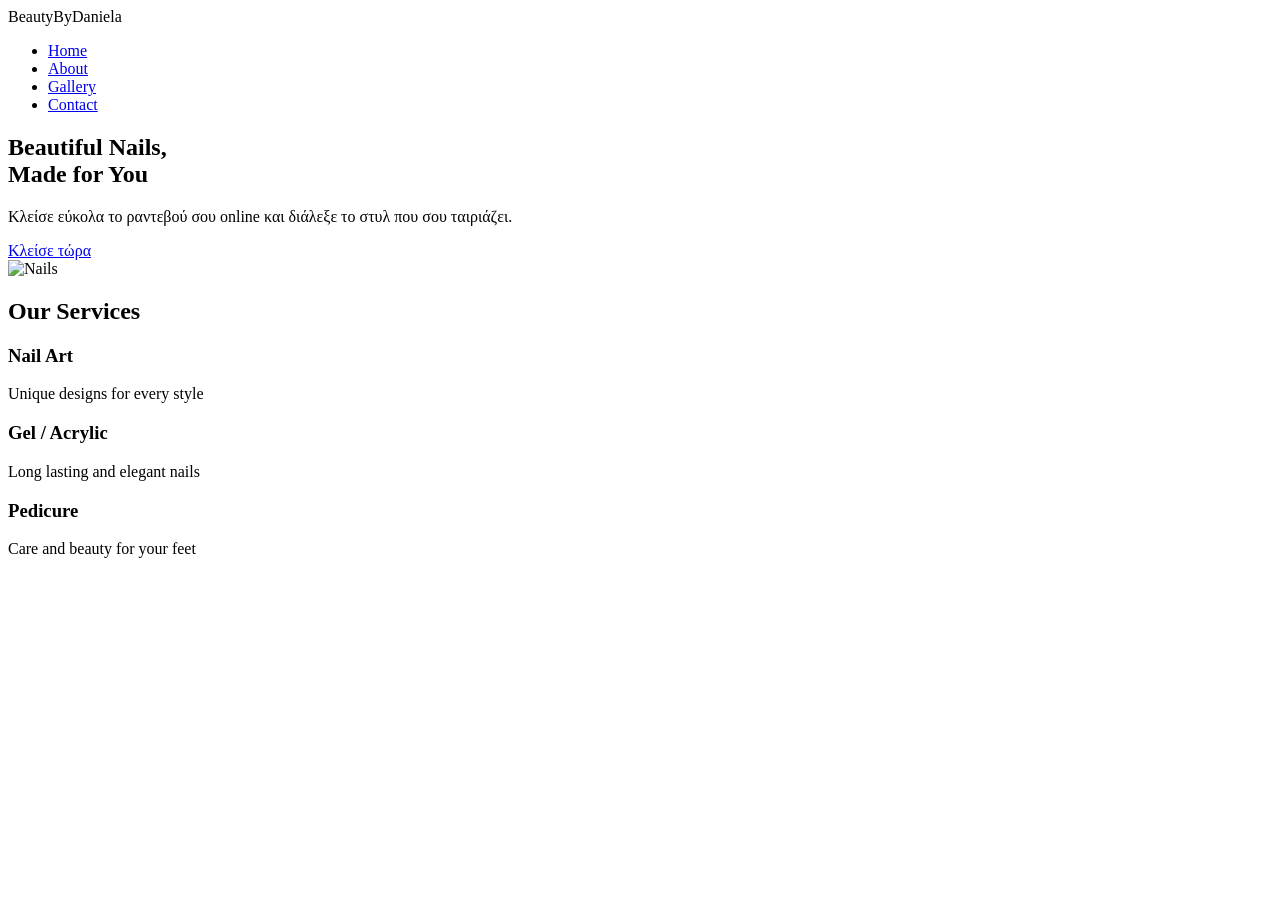
==== index.html @ ed45f588 "Create home page HTML structure" ====
<!DOCTYPE html>
<html lang="en">
<head>
    <meta charset="UTF-8">
    <meta name="viewport" content="width=device-width, initial-scale=1.0">
    <title>Beauty By Daniela</title>
    <link rel="stylesheet" href="css/style.css">
</head>

<body>

    <!-- Navbar -->
    <header class="navbar">
        <div class="logo">BeautyByDaniela</div>

        <nav>
            <ul>
                <li><a href="index.html">Home</a></li>
                <li><a href="about.html">About</a></li>
                <li><a href="gallery.html">Gallery</a></li>
                <li><a href="contact.html">Contact</a></li>
            </ul>
        </nav>
    </header>


    <!-- Main Card Container -->
    <main class="main-container">

        <!-- 💅 Hero Section -->
        <section class="hero">

            <div class="hero-text">
                <h1>Beautiful Nails,<br>Made for You</h1>

                <p>
                    Κλείσε εύκολα το ραντεβού σου online και
                    διάλεξε το στυλ που σου ταιριάζει.
                </p>

                <a href="booking.html" class="btn-primary">
                    Κλείσε τώρα
                </a>
            </div>

            <div class="hero-image">
                <!-- θα μπει εικόνα -->
                <img src="images/home/hero.png" alt="Nails">
            </div>

        </section>


        <!-- 💅 Services Preview -->
        <section class="services">

            <h2>Our Services</h2>

            <div class="services-grid">

                <div class="service-card">
                    <h3>Nail Art</h3>
                    <p>Unique designs for every style</p>
                </div>

                <div class="service-card">
                    <h3>Gel / Acrylic</h3>
                    <p>Long lasting and elegant nails</p>
                </div>

                <div class="service-card">
                    <h3>Pedicure</h3>
                    <p>Care and beauty for your feet</p>
                </div>

            </div>

        </section>

    </main>

</body>
</html>
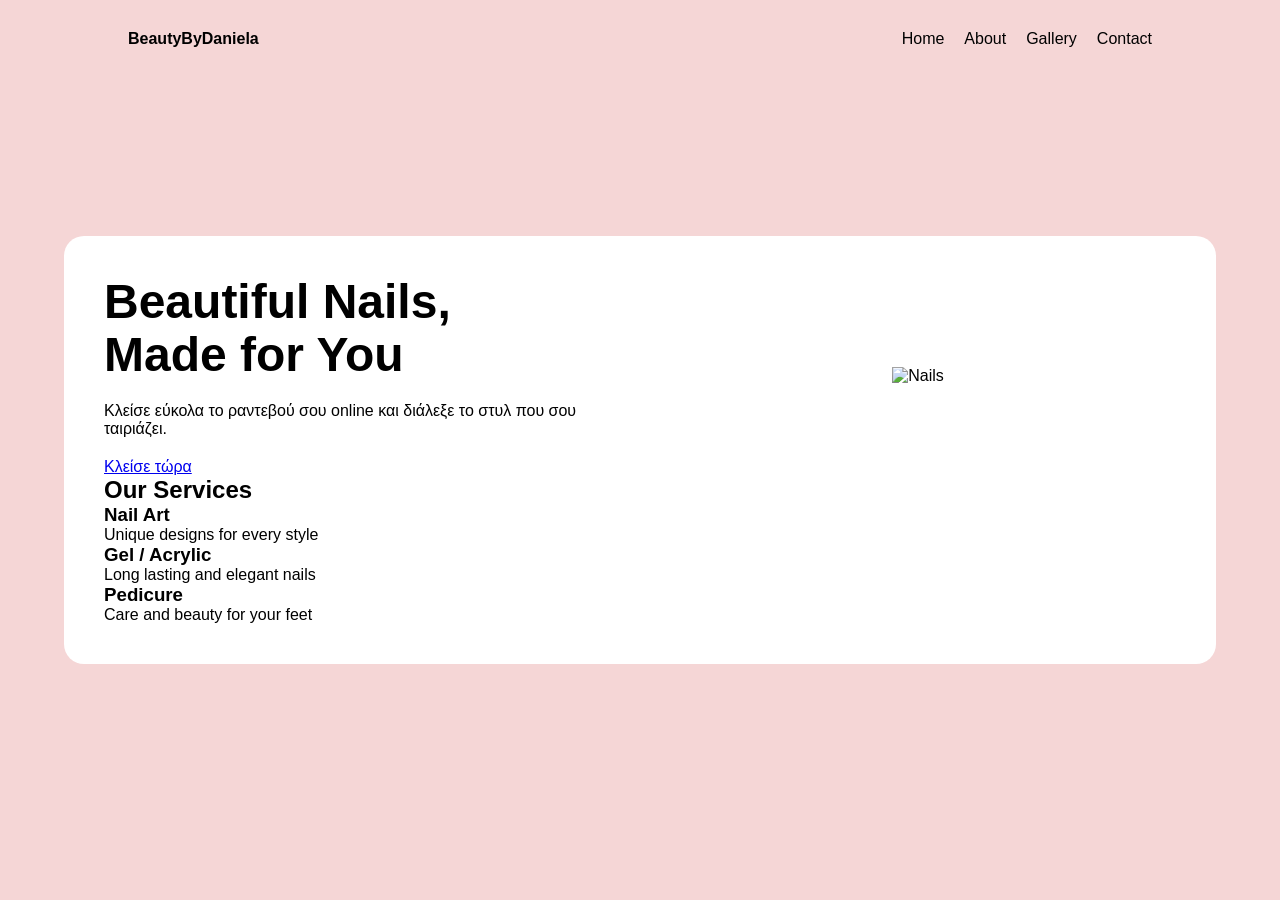
==== commit 14de46c0: "Add hero section layout" ====
--- a/index.html
+++ b/index.html
@@ -27,7 +27,7 @@
     <!-- Main Card Container -->
     <main class="main-container">
 
-        <!-- 💅 Hero Section -->
+        <!-- Hero Section -->
         <section class="hero">
 
             <div class="hero-text">
@@ -51,7 +51,7 @@
         </section>
 
 
-        <!-- 💅 Services Preview -->
+        <!-- Services Preview -->
         <section class="services">
 
             <h2>Our Services</h2>
--- a/css/style.css
+++ b/css/style.css
@@ -0,0 +1,91 @@
+/* Reset */
+* {
+    margin: 0;
+    padding: 0;
+    box-sizing: border-box;
+}
+
+/* Body */
+body {
+    font-family: Arial, sans-serif;
+    background: #f5d6d6;
+    display: flex;
+    justify-content: center;
+    align-items: center;
+    min-height: 100vh;
+}
+
+/* Main white card */
+.main-container {
+    background: white;
+    width: 90%;
+    max-width: 1200px;
+    padding: 40px;
+    border-radius: 20px;
+}
+
+/* Navbar */
+.navbar {
+    position: absolute;
+    top: 30px;
+    width: 80%;
+    max-width: 1200px;
+
+    display: flex;
+    justify-content: space-between;
+    align-items: center;
+}
+
+/* Logo */
+.logo {
+    font-weight: bold;
+}
+
+/* Nav list */
+.navbar ul {
+    list-style: none;
+    display: flex;
+    gap: 20px;
+}
+
+/* Links */
+.navbar a {
+    text-decoration: none;
+    color: black;
+}
+
+/* Hero section */
+.hero {
+    display: flex;
+    justify-content: space-between;
+    align-items: center;
+    gap: 40px;
+}
+
+/* Hero text */
+.hero-text {
+    flex: 1;
+}
+
+.hero-text h1 {
+    font-size: 3rem;
+    line-height: 1.1;
+    margin-bottom: 20px;
+}
+
+.hero-text p {
+    margin-bottom: 20px;
+    max-width: 500px;
+}
+
+/* Hero image */
+.hero-image {
+    flex: 1;
+    display: flex;
+    justify-content: center;
+}
+
+.hero-image img {
+    max-width: 100%;
+    height: auto;
+}
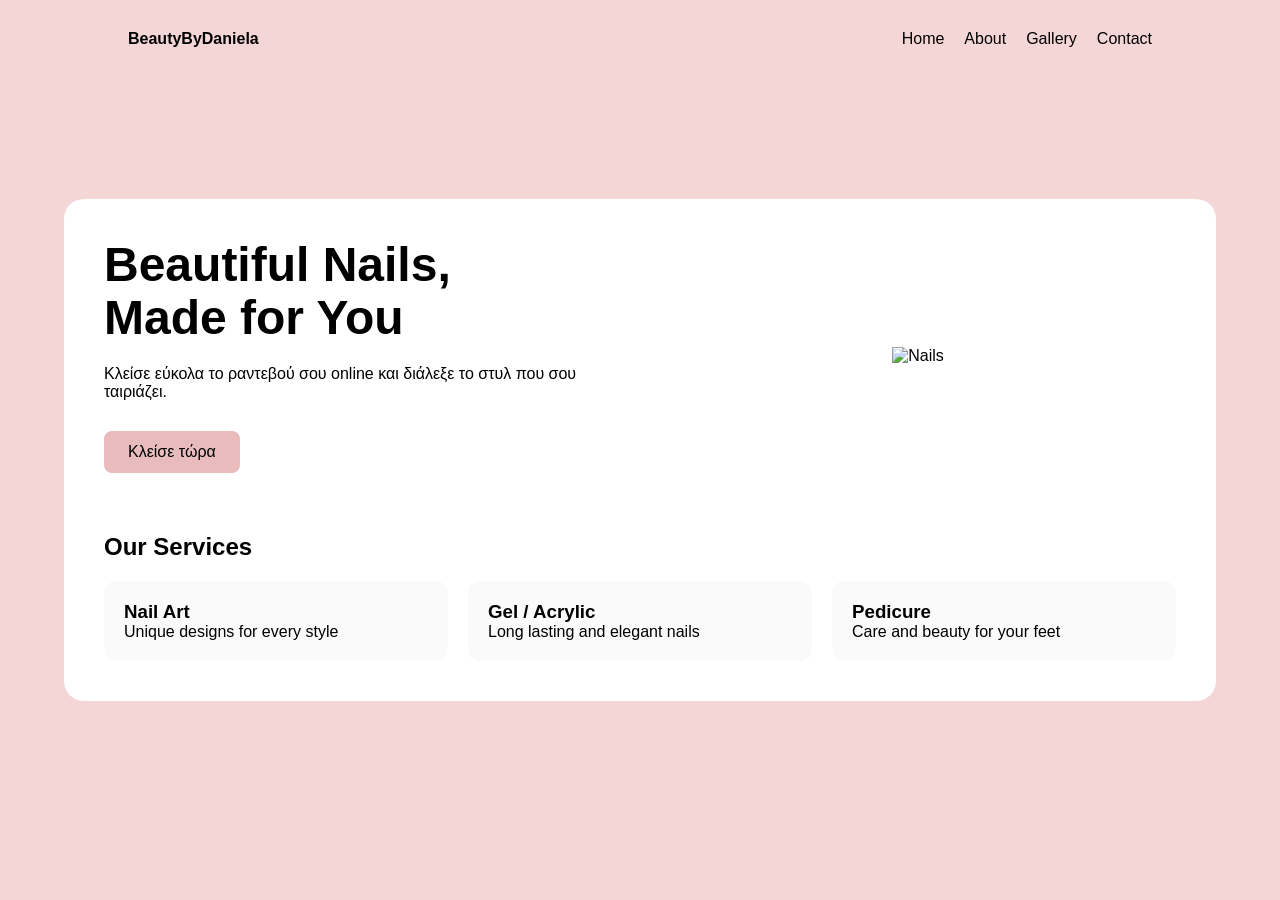
==== commit 7f26711b: "Style button and services cards" ====
--- a/index.html
+++ b/index.html
@@ -45,7 +45,7 @@
 
             <div class="hero-image">
                 <!-- θα μπει εικόνα -->
-                <img src="images/home/hero.png" alt="Nails">
+                <img src="images/hero.png" alt="Nails">
             </div>
 
         </section>
--- a/css/style.css
+++ b/css/style.css
@@ -88,4 +88,34 @@
 .hero-image img {
     max-width: 100%;
     height: auto;
+}
+
+/* Button */
+.btn-primary {
+    display: inline-block;
+    padding: 12px 24px;
+    background: #e8bcbc;
+    color: black;
+    text-decoration: none;
+    border-radius: 8px;
+    margin-top: 10px;
+}
+
+/* Services section */
+.services {
+    margin-top: 60px;
+}
+
+.services-grid {
+    display: flex;
+    gap: 20px;
+    margin-top: 20px;
+}
+
+/* Service cards */
+.service-card {
+    flex: 1;
+    padding: 20px;
+    border-radius: 12px;
+    background: #fafafa;
 }
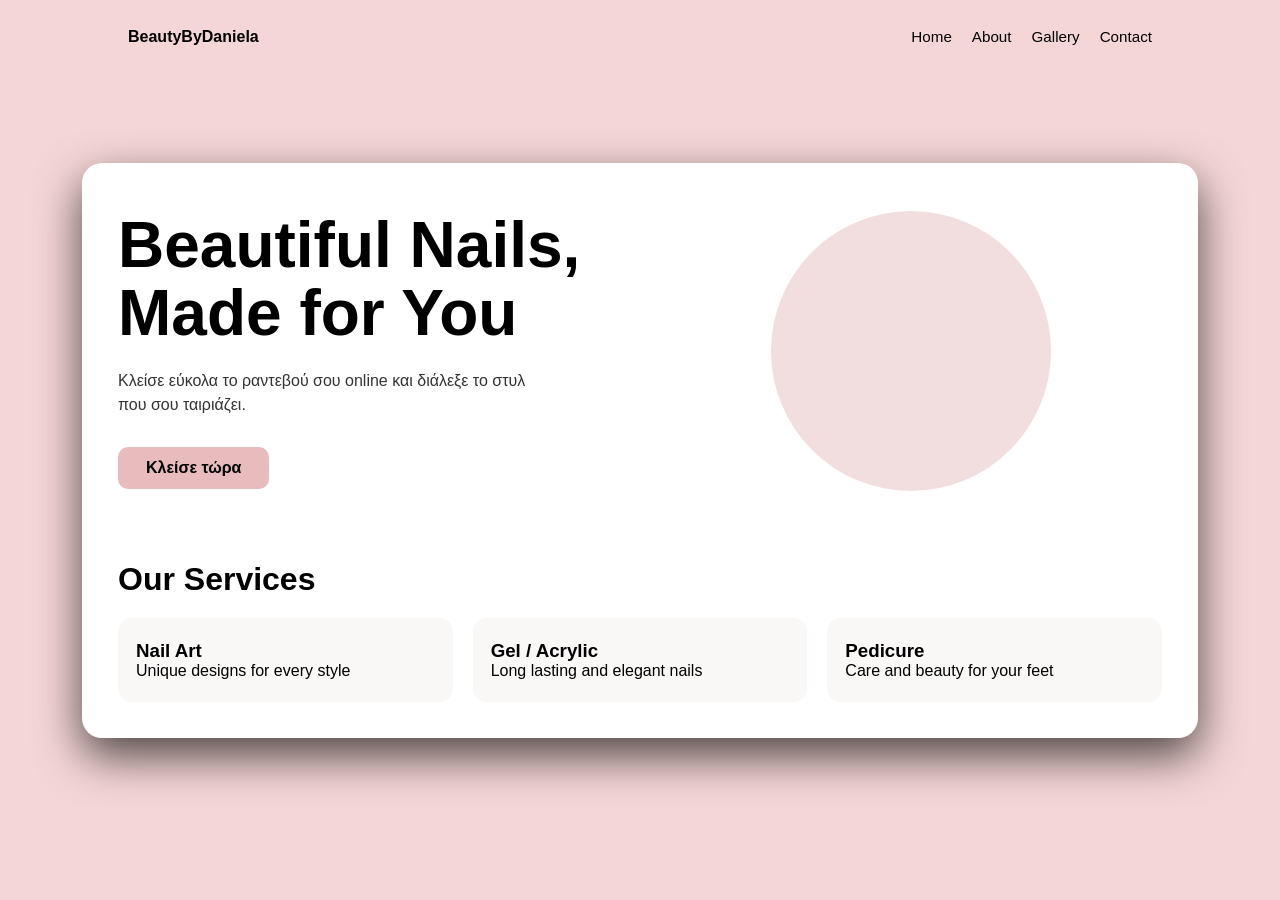
==== commit f5c511a7: "Improve UI with spacing,typography and photo placeholder" ====
--- a/index.html
+++ b/index.html
@@ -45,7 +45,7 @@
 
             <div class="hero-image">
                 <!-- θα μπει εικόνα -->
-                <img src="images/hero.png" alt="Nails">
+                <!--<img src="images/hero.png" alt="Nails">-->
             </div>
 
         </section>
--- a/css/style.css
+++ b/css/style.css
@@ -13,6 +13,7 @@
     justify-content: center;
     align-items: center;
     min-height: 100vh;
+    padding: 40px 20px;
 }
 
 /* Main white card */
@@ -20,17 +21,17 @@
     background: white;
     width: 90%;
     max-width: 1200px;
-    padding: 40px;
+    padding: 48px 36px 36px;
     border-radius: 20px;
+    box-shadow: 0 18px 45px rgba(0, 0, 0, 0.68);
 }
 
 /* Navbar */
 .navbar {
     position: absolute;
-    top: 30px;
+    top: 28px;
     width: 80%;
     max-width: 1200px;
-
     display: flex;
     justify-content: space-between;
     align-items: center;
@@ -52,6 +53,7 @@
 .navbar a {
     text-decoration: none;
     color: black;
+    font-size: 0.95rem;
 }
 
 /* Hero section */
@@ -68,14 +70,18 @@
 }
 
 .hero-text h1 {
-    font-size: 3rem;
-    line-height: 1.1;
-    margin-bottom: 20px;
+    font-size: 4rem;
+    line-height: 1.05;
+    margin-bottom: 22px;
+    max-width: 520px;
 }
 
 .hero-text p {
     margin-bottom: 20px;
-    max-width: 500px;
+    max-width: 430px;
+    font-size: 1rem;
+    line-height: 1.5;
+    color: #333;
 }
 
 /* Hero image */
@@ -83,6 +89,15 @@
     flex: 1;
     display: flex;
     justify-content: center;
+    align-items: center;
+}
+
+.hero-image::before {
+    content: "";
+    width: 280px;
+    height: 280px;
+    background: #f2dede;
+    border-radius: 50%;
 }
 
 .hero-image img {
@@ -93,17 +108,27 @@
 /* Button */
 .btn-primary {
     display: inline-block;
-    padding: 12px 24px;
+    padding: 12px 28px;
     background: #e8bcbc;
     color: black;
     text-decoration: none;
-    border-radius: 8px;
+    border-radius: 10px;
     margin-top: 10px;
+    font-weight: 600;
+}
+
+.btn-primary:hover {
+    background: #ddb0b0;
 }
 
 /* Services section */
 .services {
-    margin-top: 60px;
+    margin-top: 70px;
+}
+
+.services h2 {
+    margin-bottom: 20px;
+    font-size: 2rem;
 }
 
 .services-grid {
@@ -115,7 +140,12 @@
 /* Service cards */
 .service-card {
     flex: 1;
-    padding: 20px;
-    border-radius: 12px;
-    background: #fafafa;
+    padding: 22px 18px;
+    border-radius: 14px;
+    background: #faf7f7
+}
+
+.service-card:hover {
+    transform: translateY(-5px);
+    transition: 0.2s;
 }
